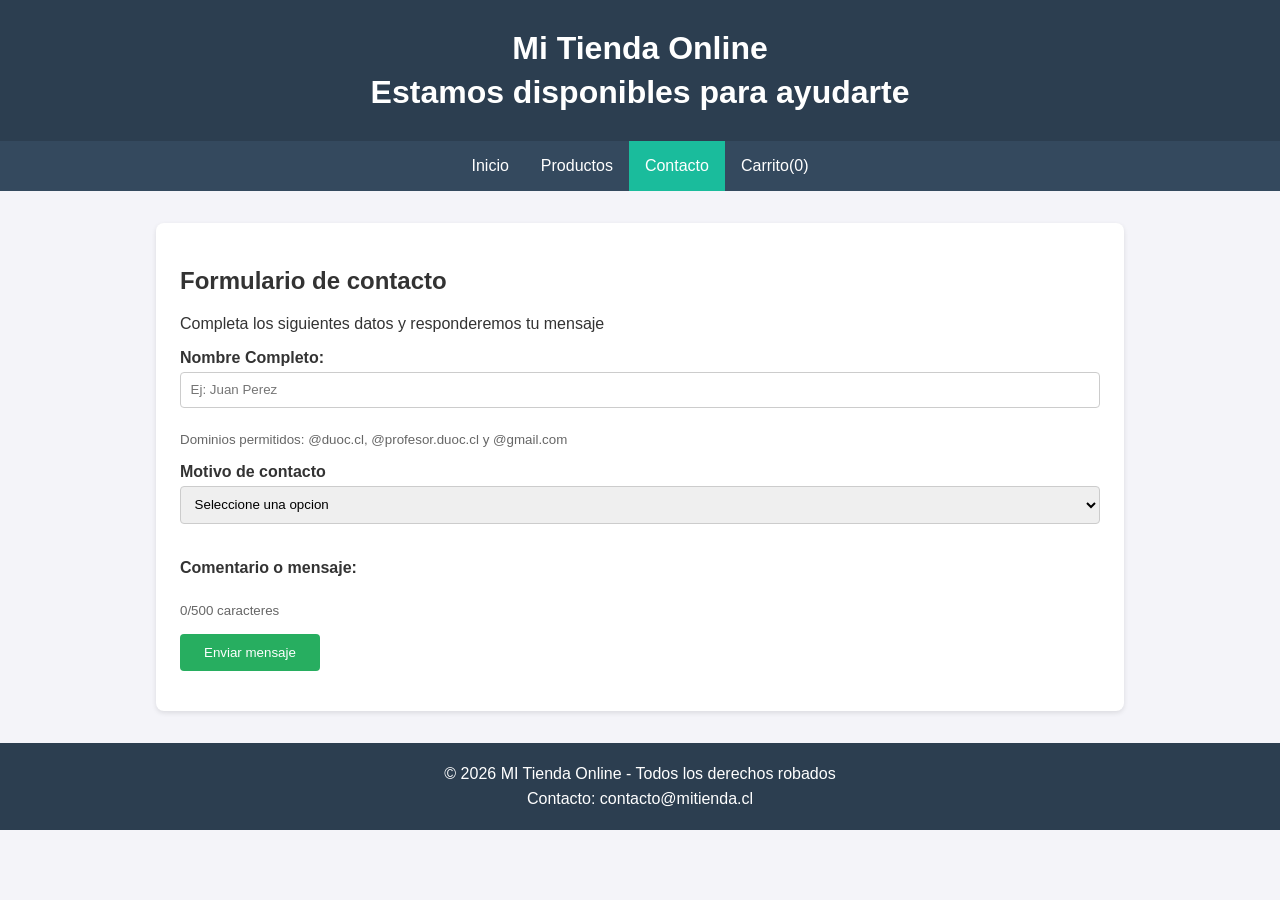
==== contacto.html @ e932d8c1 "el profe agrega el avance 1" ====
<!DOCTYPE html>
<html lang = "es">
<head>
    <meta charset = "UTF-8">
    <meta name = "viewport" content = "width=device-width, initial-scale=1.0">
    <title>
        Tienda Online - Contacto
    </title>
    <link rel = "Stylesheet" href = "style.css">
</head>

<body>
    <header>
        <h1>
            Mi Tienda Online
            <p>Estamos disponibles para ayudarte</p>
        </h1>
    </header>

    <nav>
        <ul>
            <li><a href = "index.html"> Inicio</a></li>
            <li><a href = "productos.html"> Productos</a></li>
            <li><a class = "activo" href = "contacto.html"> Contacto</a></li>
            <li><a href = "productos.html#resumenCarrito">Carrito(<span class = "cantidad-carrito">0</span>)</a></li>
        </ul>
    </nav>

    <main>
        <section>
            <h2>Formulario de contacto</h2>
            <p>Completa los siguientes datos y responderemos tu mensaje</p>

            <form id = "formContacto" novalidate>
                <div>
                    <label for = "nombre"> Nombre Completo:</label>
                    <input type = "text" id = "nombre" name = "name" maxlengh = "100" placeholder = "Ej: Juan Perez">
                    <span id = "errorNombre" class = "error"></span>
                    <small>Dominios permitidos: @duoc.cl, @profesor.duoc.cl y @gmail.com</small>
                </div>

                <div>
                    <label for = "motivo">Motivo de contacto</label>
                    <select id = "motivo" name = "motivo">
                        <option value = "">Seleccione una opcion</option>
                        <option value = "consulta">Consulta general</option>
                        <option value = "producto">Consulta por un producto</option>
                        <option value = "pedido">Problema con un pedido</option>
                    </select>
                    <span id = "errorMotivo" class = "error"></span>
                </div>

                <div>
                    <label for = "mensaje">Comentario o mensaje:</label>
                    <texarea id = "mensaje" name = "mensaje" maxlengh = "500" rows = "6" placeholder = "Escriba aqui su mensaje"></texarea>
                    <span id = "errorMensaje" class = "error"></span>
                    <small><span id = "contadorMensaje">0</span>/500 caracteres</small>
                </div>

                <button type = "submit">Enviar mensaje</button>
                <p id = "mensajeExito" class ="mensaje-exito"></p>
            </form>
        </section>
    </main>

    <footer>
        <p>&copy; 2026 MI Tienda Online - Todos los derechos robados</p>
        <p>Contacto: contacto@mitienda.cl</p>
    </footer>

    <script src = "script.js"></script>
</body>
</html>
---- style.css ----
/* Estilos generales */
* {
    box-sizing: border-box;
}

body {
    font-family: Arial, sans-serif;
    margin: 0;
    padding: 0;
    background-color: #f4f4f9;
    color: #333;
}

/* Encabezado y navegación */
header {
    background-color: #2c3e50;
    color: white;
    text-align: center;
    padding: 1.5rem 1rem;
}

header h1,
header p {
    margin: 0.4rem;
}

nav {
    background-color: #34495e;
}

nav ul {
    list-style: none;
    margin: 0;
    padding: 0;
    display: flex;
    justify-content: center;
    flex-wrap: wrap;
}

nav li a {
    color: white;
    text-decoration: none;
    padding: 1rem;
    display: block;
}

nav li a:hover,
nav li a.activo {
    background-color: #1abc9c;
}

/* Contenido principal */
main {
    max-width: 1000px;
    margin: 2rem auto;
    padding: 0 1rem;
}

section {
    background: white;
    padding: 1.5rem;
    margin-bottom: 2rem;
    border-radius: 8px;
    box-shadow: 0 2px 5px rgba(0, 0, 0, 0.1);
}

/* Banner */
.banner {
    display: flex;
    align-items: center;
    justify-content: space-between;
    gap: 2rem;
}

.banner div,
.banner img {
    width: 50%;
}

.banner img {
    max-height: 280px;
    object-fit: cover;
    border-radius: 8px;
}

.boton {
    display: inline-block;
    background-color: #27ae60;
    color: white;
    text-decoration: none;
    padding: 0.7rem 1.5rem;
    border-radius: 4px;
}

/* Productos */
.contenedor-productos {
    display: grid;
    grid-template-columns: repeat(3, 1fr);
    gap: 1rem;
    margin-top: 1.5rem;
}

.tarjeta-producto {
    border: 1px solid #ddd;
    padding: 1rem;
    border-radius: 5px;
    background-color: white;
}

.tarjeta-producto img {
    width: 100%;
    height: 180px;
    object-fit: cover;
    border-radius: 5px;
}

.tarjeta-producto h3 {
    margin-bottom: 0.5rem;
}

.precio {
    font-weight: bold;
    color: #1f7a46;
}

/* Formulario */
form div {
    margin-bottom: 1rem;
}

form label {
    display: block;
    margin-bottom: 0.3rem;
    font-weight: bold;
}

form input,
form select,
form textarea {
    width: 100%;
    padding: 0.6rem;
    border: 1px solid #ccc;
    border-radius: 4px;
    font-family: Arial, sans-serif;
}

form textarea {
    resize: vertical;
}

form small {
    color: #666;
    display: block;
    margin-top: 0.3rem;
}

.error {
    color: #c0392b;
    font-size: 0.85rem;
    display: block;
    margin-top: 0.2rem;
    min-height: 1rem;
}

.mensaje-exito {
    color: #1f7a46;
    font-weight: bold;
}

/* Botones */
button {
    background-color: #27ae60;
    color: white;
    border: none;
    padding: 0.7rem 1.5rem;
    border-radius: 4px;
    cursor: pointer;
}

button:hover,
.boton:hover {
    background-color: #219150;
}

.resumen-carrito {
    text-align: center;
}

#vaciarCarrito {
    background-color: #c0392b;
}

#vaciarCarrito:hover {
    background-color: #a93226;
}

/* Video */
.video-promocional {
    width: 100%;
    max-width: 650px;
    display: block;
    margin: 1rem auto 0;
    border-radius: 8px;
}

/* Pie de página */
footer {
    text-align: center;
    padding: 1rem;
    background-color: #2c3e50;
    color: white;
}

footer p {
    margin: 0.4rem;
}

/* Diseño para pantallas pequeñas */
@media (max-width: 700px) {
    .banner {
        flex-direction: column;
    }

    .banner div,
    .banner img {
        width: 100%;
    }

    .contenedor-productos {
        grid-template-columns: 1fr;
    }

    nav li a {
        padding: 0.8rem;
    }
}
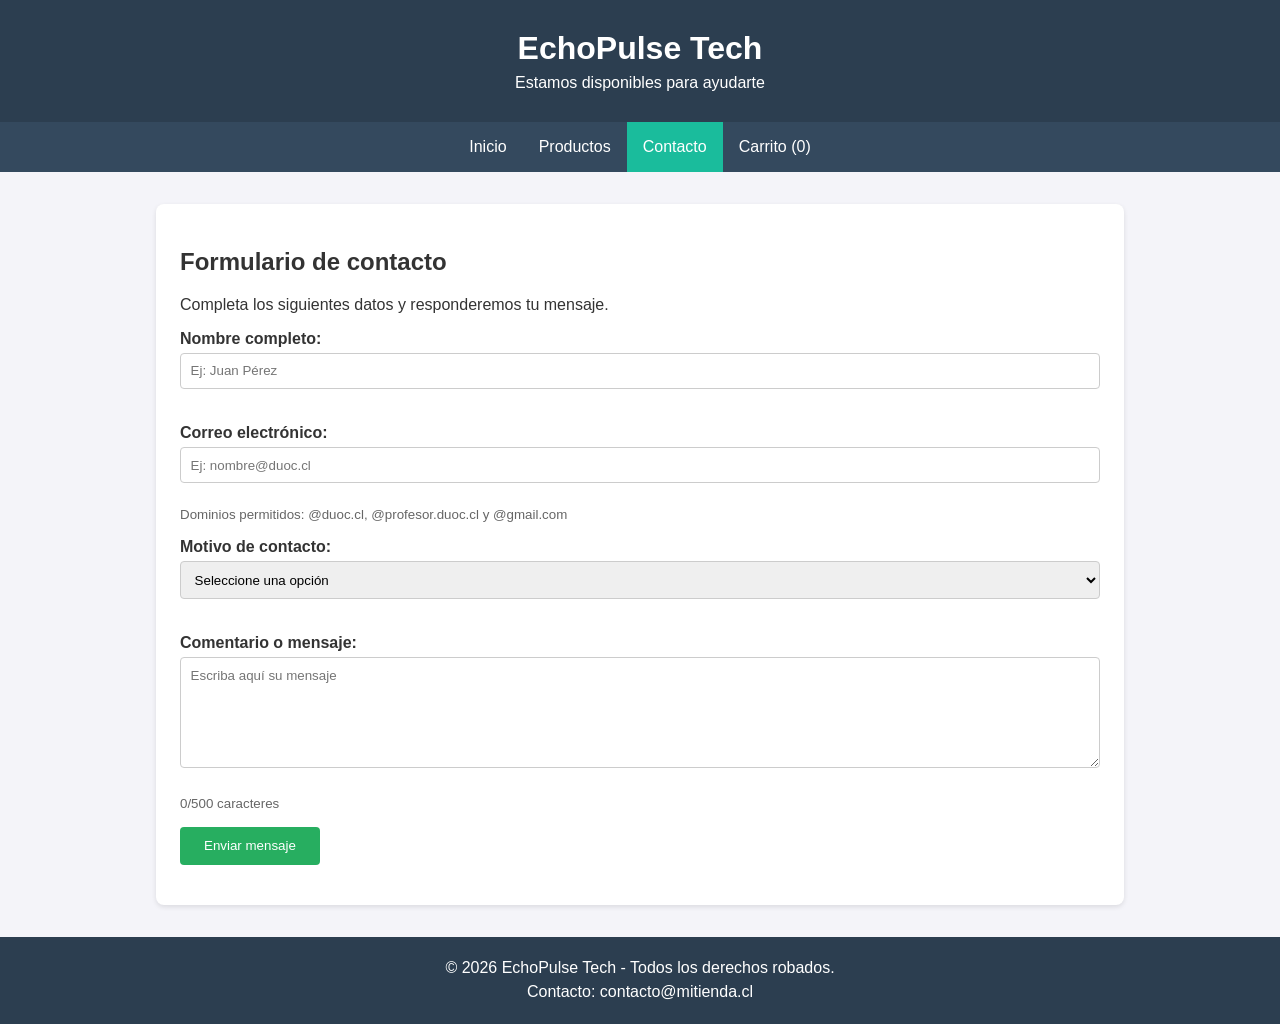
==== commit 38373a64: "Lucas Contacto HTML" ====
--- a/contacto.html
+++ b/contacto.html
@@ -1,73 +1,74 @@
 <!DOCTYPE html>
-<html lang = "es">
+<html lang="es">
 <head>
-    <meta charset = "UTF-8">
-    <meta name = "viewport" content = "width=device-width, initial-scale=1.0">
-    <title>
-        Tienda Online - Contacto
-    </title>
-    <link rel = "Stylesheet" href = "style.css">
+    <meta charset="UTF-8">
+    <meta name="viewport" content="width=device-width, initial-scale=1.0">
+    <title>EchoPulse Tech - Contacto</title>
+    <link rel="stylesheet" href="style.css">
 </head>
-
 <body>
     <header>
-        <h1>
-            Mi Tienda Online
-            <p>Estamos disponibles para ayudarte</p>
-        </h1>
+        <h1>EchoPulse Tech</h1>
+        <p>Estamos disponibles para ayudarte</p>
     </header>
 
     <nav>
         <ul>
-            <li><a href = "index.html"> Inicio</a></li>
-            <li><a href = "productos.html"> Productos</a></li>
-            <li><a class = "activo" href = "contacto.html"> Contacto</a></li>
-            <li><a href = "productos.html#resumenCarrito">Carrito(<span class = "cantidad-carrito">0</span>)</a></li>
+            <li><a href="index.html">Inicio</a></li>
+            <li><a href="productos.html">Productos</a></li>
+            <li><a class="activo" href="contacto.html">Contacto</a></li>
+            <li><a href="productos.html#resumenCarrito">Carrito (<span class="cantidad-carrito">0</span>)</a></li>
         </ul>
     </nav>
 
     <main>
         <section>
             <h2>Formulario de contacto</h2>
-            <p>Completa los siguientes datos y responderemos tu mensaje</p>
+            <p>Completa los siguientes datos y responderemos tu mensaje.</p>
 
-            <form id = "formContacto" novalidate>
+            <form id="formContacto" novalidate>
                 <div>
-                    <label for = "nombre"> Nombre Completo:</label>
-                    <input type = "text" id = "nombre" name = "name" maxlengh = "100" placeholder = "Ej: Juan Perez">
-                    <span id = "errorNombre" class = "error"></span>
+                    <label for="nombre">Nombre completo:</label>
+                    <input type="text" id="nombre" name="nombre" maxlength="100" placeholder="Ej: Juan Pérez">
+                    <span id="errorNombre" class="error"></span>
+                </div>
+
+                <div>
+                    <label for="email">Correo electrónico:</label>
+                    <input type="email" id="email" name="email" maxlength="100" placeholder="Ej: nombre@duoc.cl">
+                    <span id="errorEmail" class="error"></span>
                     <small>Dominios permitidos: @duoc.cl, @profesor.duoc.cl y @gmail.com</small>
                 </div>
 
                 <div>
-                    <label for = "motivo">Motivo de contacto</label>
-                    <select id = "motivo" name = "motivo">
-                        <option value = "">Seleccione una opcion</option>
-                        <option value = "consulta">Consulta general</option>
-                        <option value = "producto">Consulta por un producto</option>
-                        <option value = "pedido">Problema con un pedido</option>
+                    <label for="motivo">Motivo de contacto:</label>
+                    <select id="motivo" name="motivo">
+                        <option value="">Seleccione una opción</option>
+                        <option value="consulta">Consulta general</option>
+                        <option value="producto">Consulta por un producto</option>
+                        <option value="pedido">Problema con un pedido</option>
                     </select>
-                    <span id = "errorMotivo" class = "error"></span>
+                    <span id="errorMotivo" class="error"></span>
                 </div>
 
                 <div>
-                    <label for = "mensaje">Comentario o mensaje:</label>
-                    <texarea id = "mensaje" name = "mensaje" maxlengh = "500" rows = "6" placeholder = "Escriba aqui su mensaje"></texarea>
-                    <span id = "errorMensaje" class = "error"></span>
-                    <small><span id = "contadorMensaje">0</span>/500 caracteres</small>
+                    <label for="mensaje">Comentario o mensaje:</label>
+                    <textarea id="mensaje" name="mensaje" maxlength="500" rows="6" placeholder="Escriba aquí su mensaje"></textarea>
+                    <span id="errorMensaje" class="error"></span>
+                    <small><span id="contadorMensaje">0</span>/500 caracteres</small>
                 </div>
 
-                <button type = "submit">Enviar mensaje</button>
-                <p id = "mensajeExito" class ="mensaje-exito"></p>
+                <button type="submit">Enviar mensaje</button>
+                <p id="mensajeExito" class="mensaje-exito"></p>
             </form>
         </section>
     </main>
 
     <footer>
-        <p>&copy; 2026 MI Tienda Online - Todos los derechos robados</p>
+        <p>&copy; 2026 EchoPulse Tech - Todos los derechos robados.</p>
         <p>Contacto: contacto@mitienda.cl</p>
     </footer>
 
-    <script src = "script.js"></script>
+    <script src="script.js"></script>
 </body>
-</html>+</html>
